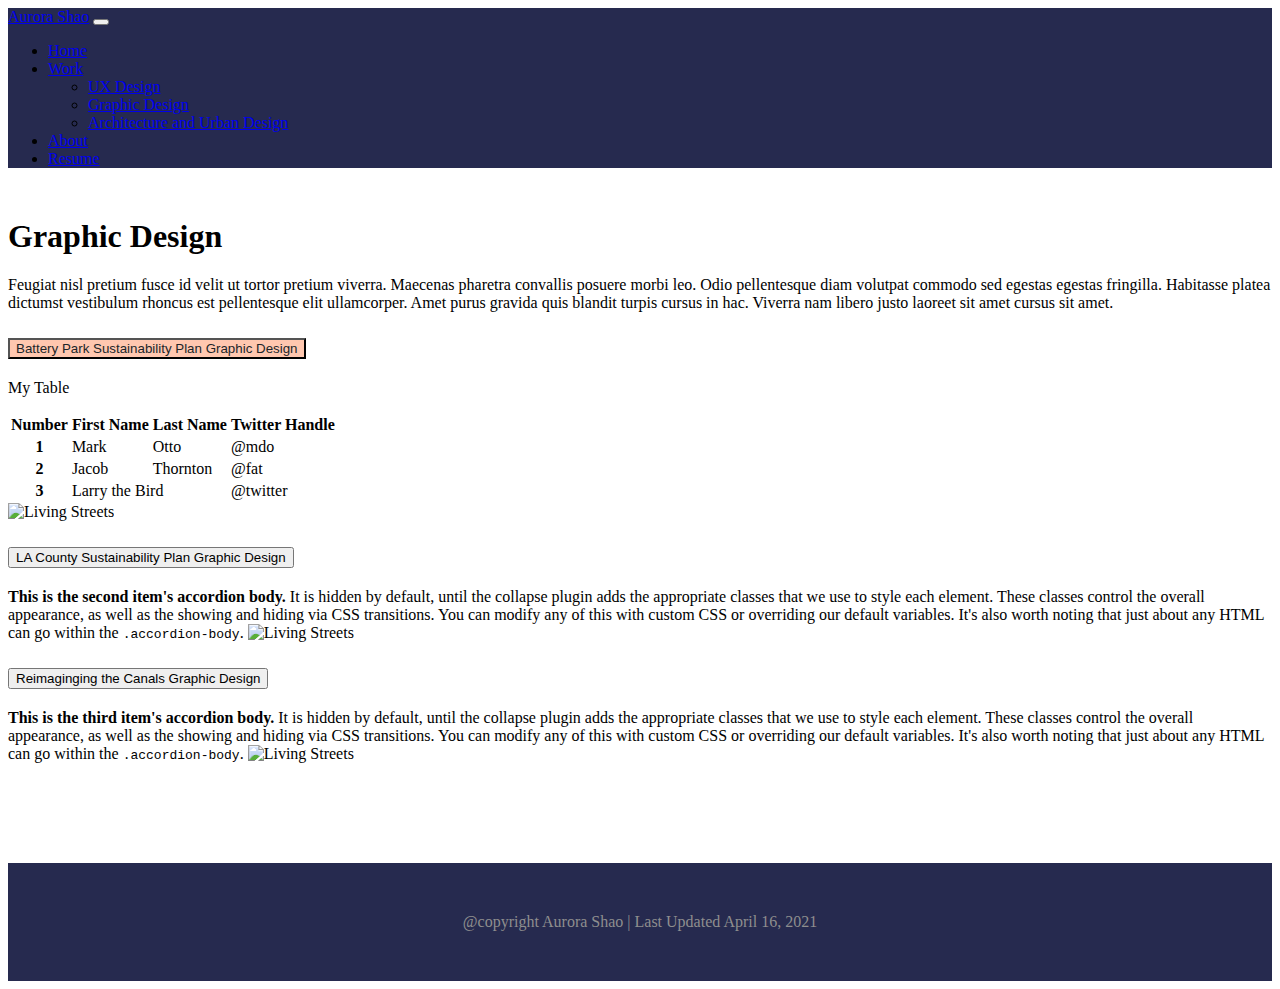
==== work/work-Graphic.html @ 36d4d9ab "Add files via upload" ====
<!doctype html>
<html lang="en">
  <head>
    <!-- Required meta tags -->
    <meta charset="utf-8">
    <meta name="viewport" content="width=device-width, initial-scale=1">

    <!-- Bootstrap CSS -->
    <link href="https://cdn.jsdelivr.net/npm/bootstrap@5.0.0-beta3/dist/css/bootstrap.min.css" rel="stylesheet" integrity="sha384-eOJMYsd53ii+scO/bJGFsiCZc+5NDVN2yr8+0RDqr0Ql0h+rP48ckxlpbzKgwra6" crossorigin="anonymous">
    <link href="../css/aspage.css" rel="stylesheet">

    <title>Supplemental Tutorial One</title>
  </head>

  <body>

    <!-- Nav Bar -->
    <nav class="navbar navbar-expand-lg navbar-dark bg-dark sticky-top">
      <div class="container-fluid">
        <a class="navbar-brand" href="#">Aurora Shao</a>
        <button class="navbar-toggler" type="button" data-bs-toggle="collapse" data-bs-target="#navbarNavDropdown" aria-controls="navbarNavDropdown" aria-expanded="false" aria-label="Toggle navigation">
          <span class="navbar-toggler-icon"></span>
        </button>
        <div class="collapse navbar-collapse" id="navbarNavDropdown">
          <ul class="navbar-nav">
            <li class="nav-item">
              <a class="nav-link" aria-current="page" href="../index.html">Home</a>
            </li>
            <li class="nav-item dropdown">
              <a class="nav-link active dropdown-toggle" href="#" id="navbarDropdownMenuLink" role="button" data-bs-toggle="dropdown" aria-expanded="false">
                Work
              </a>
              <ul class="dropdown-menu" aria-labelledby="navbarDropdownMenuLink">
                <li><a class="dropdown-item" href="../work/work-UX.html">UX Design</a></li>
                <li><a class="dropdown-item" href="../work/work-Graphic.html">Graphic Design</a></li>
                <li><a class="dropdown-item" href="../work/work-ArchUD.html">Architecture and Urban Design</a></li>
              </ul>
            </li>
            <li class="nav-item">
              <a class="nav-link" href="#">About</a>
            </li>
            <li class="nav-item">
              <a class="nav-link" href="#">Resume</a>
            </li>
          </ul>
        </div>
      </div>
    </nav>

<!-- Title + Description -->
    <div class="container">
      <div class="row">
        <h1 style="margin-top: 50px;">Graphic Design</h1>
        <div class="col-sm-12 control-width">
        <p>
          Feugiat nisl pretium fusce id velit ut tortor pretium viverra. Maecenas pharetra convallis posuere morbi leo. Odio pellentesque diam volutpat commodo sed egestas egestas fringilla. Habitasse platea dictumst vestibulum rhoncus est pellentesque elit ullamcorper. Amet purus gravida quis blandit turpis cursus in hac. Viverra nam libero justo laoreet sit amet cursus sit amet.
        </p>
        </div>
      </div>
    </div>

<!-- Accordion-->
    <div class="container accordion" id="accordionExample">
      <div class="accordion-item">
        <h2 class="accordion-header" id="headingOne">
          <button class="accordion-button" type="button" data-bs-toggle="collapse" data-bs-target="#collapseOne" aria-expanded="true" aria-controls="collapseOne">
            Battery Park Sustainability Plan Graphic Design
          </button>
        </h2>
        <div id="collapseOne" class="accordion-collapse collapse show" aria-labelledby="headingOne" data-bs-parent="#accordionExample">
          <div class="accordion-body">

            <!-- Table -->
              <p id="TableDesc">My Table</p>
                <table class="container table" aria-describedby="TableDesc">
                  <thead>
                    <tr>
                      <th scope="col">Number</th>
                      <th scope="col">First Name</th>
                      <th scope="col">Last Name</th>
                      <th scope="col">Twitter Handle</th>
                    </tr>
                  </thead>
                  <tbody>
                    <tr>
                      <th scope="row">1</th>
                      <td>Mark</td>
                      <td>Otto</td>
                      <td>@mdo</td>
                    </tr>
                    <tr>
                      <th scope="row">2</th>
                      <td>Jacob</td>
                      <td>Thornton</td>
                      <td>@fat</td>
                    </tr>
                    <tr>
                      <th scope="row">3</th>
                      <td colspan="2">Larry the Bird</td>
                      <td>@twitter</td>
                    </tr>
                  </tbody>
                </table>

              <img src="../imgs/07.png" alt="Living Streets">

          </div>
        </div>
      </div>
      <div class="accordion-item">
        <h2 class="accordion-header" id="headingTwo">
          <button class="accordion-button collapsed" type="button" data-bs-toggle="collapse" data-bs-target="#collapseTwo" aria-expanded="false" aria-controls="collapseTwo">
            LA County Sustainability Plan Graphic Design
          </button>
        </h2>
        <div id="collapseTwo" class="accordion-collapse collapse" aria-labelledby="headingTwo" data-bs-parent="#accordionExample">
          <div class="accordion-body">
            <strong>This is the second item's accordion body.</strong> It is hidden by default, until the collapse plugin adds the appropriate classes that we use to style each element. These classes control the overall appearance, as well as the showing and hiding via CSS transitions. You can modify any of this with custom CSS or overriding our default variables. It's also worth noting that just about any HTML can go within the <code>.accordion-body</code>.
            <img src="../imgs/05.png" alt="Living Streets">
          </div>
        </div>
      </div>
      <div class="accordion-item">
        <h2 class="accordion-header" id="headingThree">
          <button class="accordion-button collapsed" type="button" data-bs-toggle="collapse" data-bs-target="#collapseThree" aria-expanded="false" aria-controls="collapseThree">
            Reimaginging the Canals Graphic Design
          </button>
        </h2>
        <div id="collapseThree" class="accordion-collapse collapse" aria-labelledby="headingThree" data-bs-parent="#accordionExample">
          <div class="accordion-body">
            <strong>This is the third item's accordion body.</strong> It is hidden by default, until the collapse plugin adds the appropriate classes that we use to style each element. These classes control the overall appearance, as well as the showing and hiding via CSS transitions. You can modify any of this with custom CSS or overriding our default variables. It's also worth noting that just about any HTML can go within the <code>.accordion-body</code>.
            <img src="../imgs/06.png" alt="Living Streets">
          </div>
        </div>
      </div>
    </div>

    <!-- Div for spacing-->
    <div class="lowerpadding-100">
      &nbsp;
    </div>

    <!-- Footer-->
    <footer class="footer">
      @copyright Aurora Shao | Last Updated April 16, 2021
    </footer>

        <!-- Optional JavaScript; choose one of the two! -->

        <!-- Option 1: Bootstrap Bundle with Popper -->
        <script src="https://cdn.jsdelivr.net/npm/bootstrap@5.0.0-beta3/dist/js/bootstrap.bundle.min.js" integrity="sha384-JEW9xMcG8R+pH31jmWH6WWP0WintQrMb4s7ZOdauHnUtxwoG2vI5DkLtS3qm9Ekf" crossorigin="anonymous"></script>

        <!-- Option 2: Separate Popper and Bootstrap JS -->
        <!--
        <script src="https://cdn.jsdelivr.net/npm/@popperjs/core@2.9.1/dist/umd/popper.min.js" integrity="sha384-SR1sx49pcuLnqZUnnPwx6FCym0wLsk5JZuNx2bPPENzswTNFaQU1RDvt3wT4gWFG" crossorigin="anonymous"></script>
        <script src="https://cdn.jsdelivr.net/npm/bootstrap@5.0.0-beta3/dist/js/bootstrap.min.js" integrity="sha384-j0CNLUeiqtyaRmlzUHCPZ+Gy5fQu0dQ6eZ/xAww941Ai1SxSY+0EQqNXNE6DZiVc" crossorigin="anonymous"></script>
        -->
    </body>

    </html>
---- css/aspage.css ----
@charset "UTF-8";
/* CSS Document */

.bg-dark {
  background-color: #262a4f !important;
}

.c-container {
  padding: 5%;
}

.caption-edit {
  background-color: rgb(100, 100, 100, 0.5);
  color: white;
}

.text-container {
  max-width: 80%;
  margin-bottom: 50px;
}

.footer {
  background-color: #262a4f;
  height: auto;
  color: #8e8e8e;
  font-size: 0.8 rem;
  text-align: center;
  padding: 50px;
}

.btn-primary {
  background-color: transparent;
  color: #202529;
  border-color: #ff4e00;

}

.btn-primary:hover {
  background-color: #ff4e00;
  color: #ffffff;
  border-color: #ff4e00;

}

.lowerpadding-100 {
  height: 100px;
}

.accordion-button:not(.collapsed) {
  color:#202529;
  background-color:#ff4e0050;
}

.accordion-button:hover {
  color:white;
  background-color:#ff4e00;
}
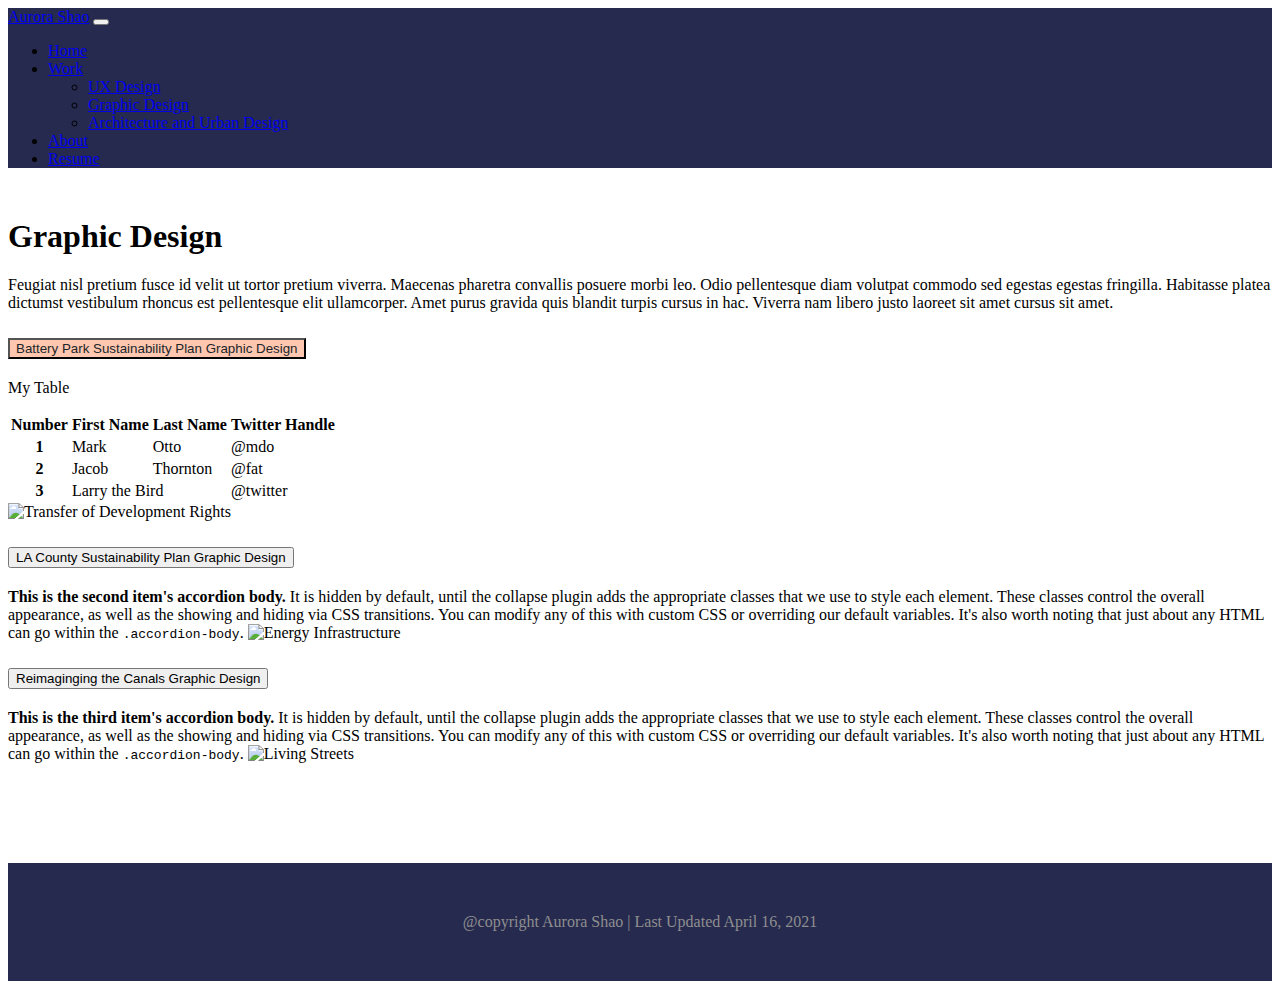
==== commit bbbfc4c3: "Update work-Graphic.html" ====
--- a/work/work-Graphic.html
+++ b/work/work-Graphic.html
@@ -102,7 +102,7 @@
                   </tbody>
                 </table>
 
-              <img src="../imgs/07.png" alt="Living Streets">
+              <img src="../imgs/07.png" alt="Transfer of Development Rights">
 
           </div>
         </div>
@@ -116,7 +116,7 @@
         <div id="collapseTwo" class="accordion-collapse collapse" aria-labelledby="headingTwo" data-bs-parent="#accordionExample">
           <div class="accordion-body">
             <strong>This is the second item's accordion body.</strong> It is hidden by default, until the collapse plugin adds the appropriate classes that we use to style each element. These classes control the overall appearance, as well as the showing and hiding via CSS transitions. You can modify any of this with custom CSS or overriding our default variables. It's also worth noting that just about any HTML can go within the <code>.accordion-body</code>.
-            <img src="../imgs/05.png" alt="Living Streets">
+            <img src="../imgs/05.png" alt="Energy Infrastructure">
           </div>
         </div>
       </div>
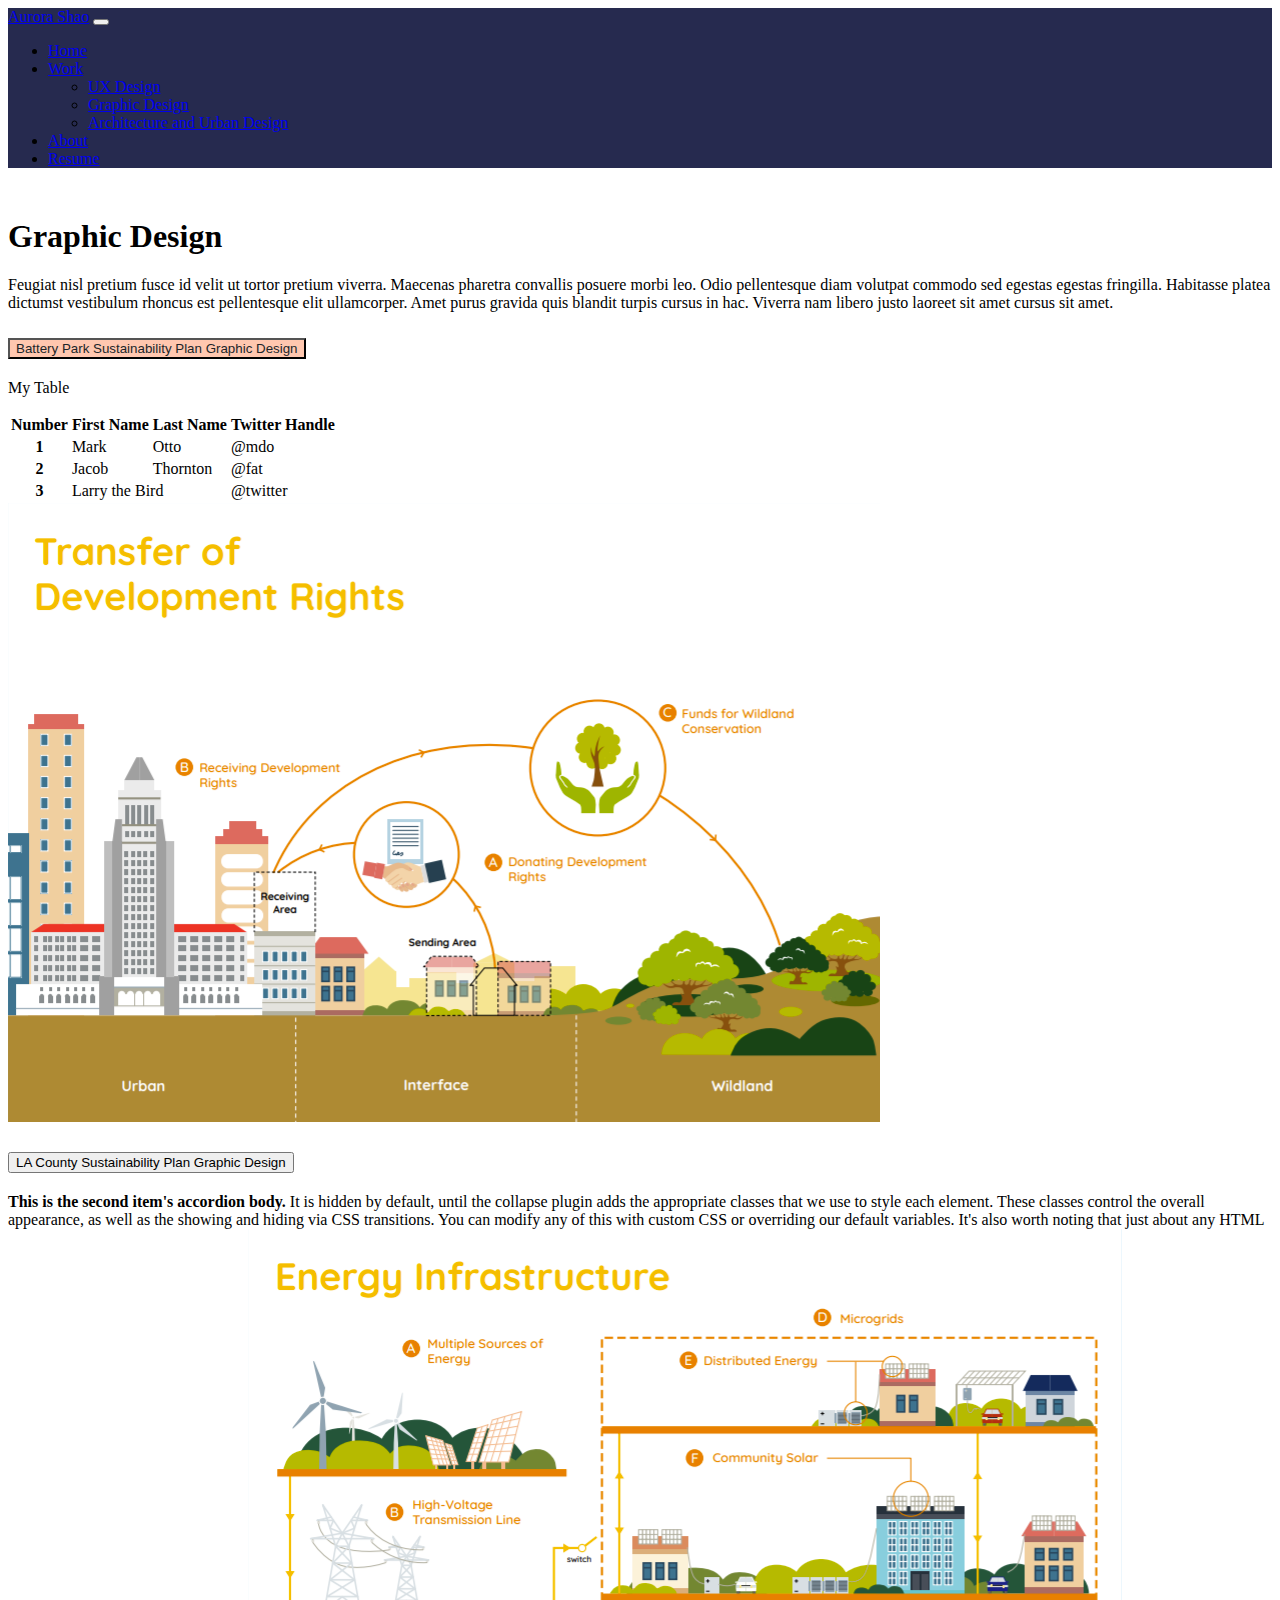
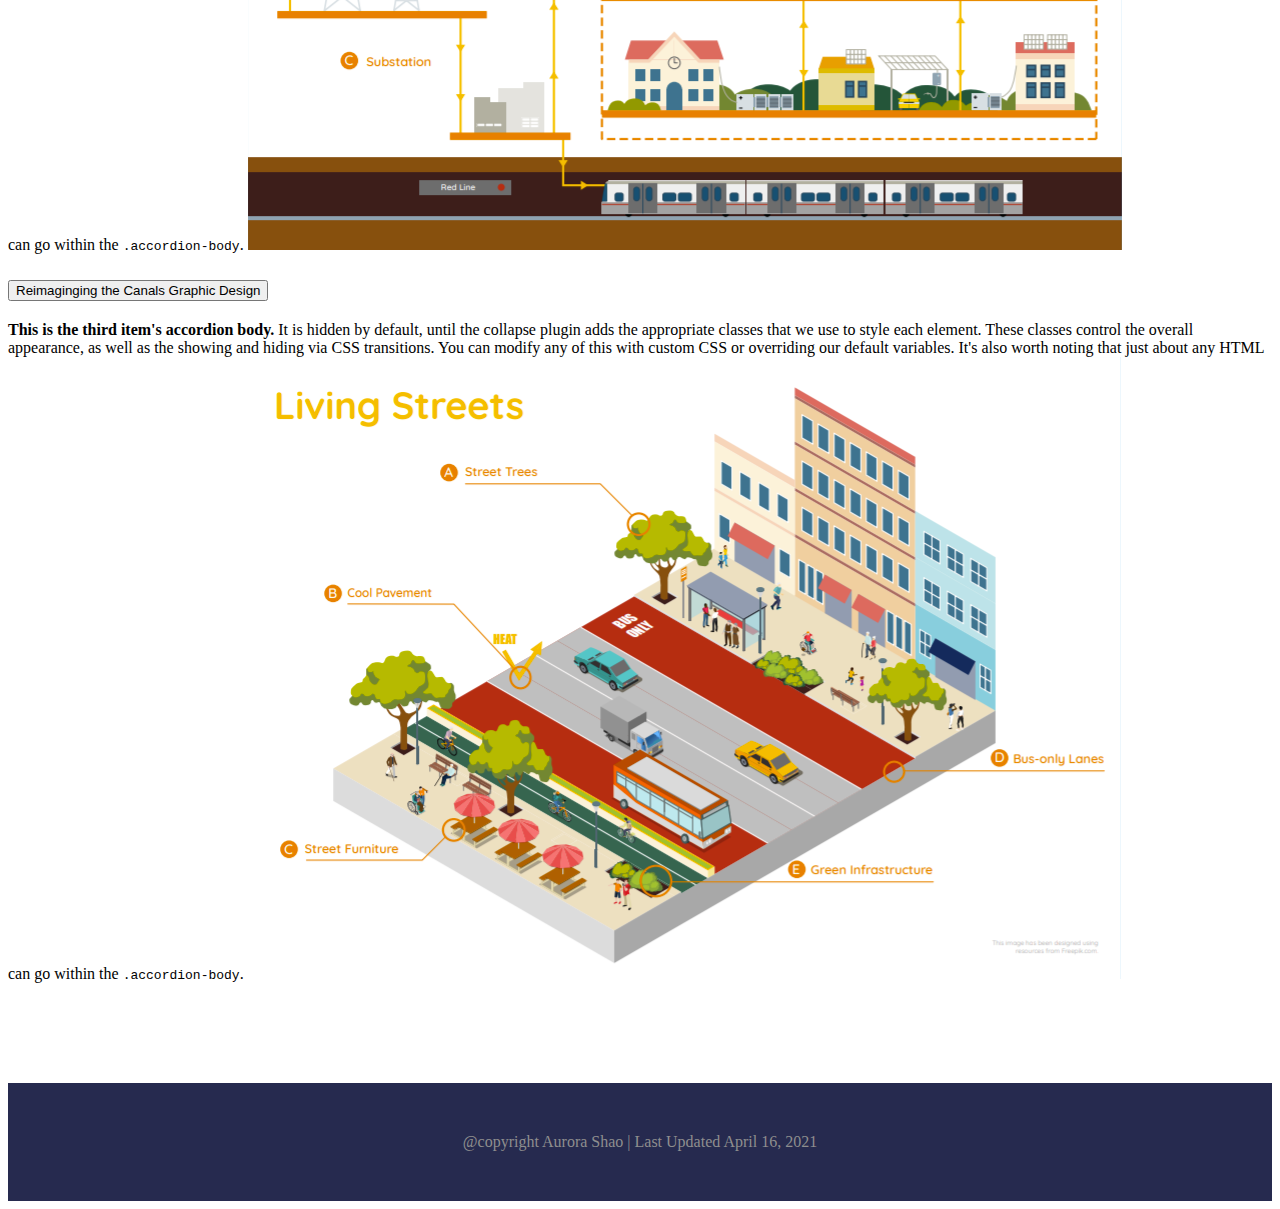
==== commit 55bfe7a5: "Update work-Graphic.html" ====
--- a/work/work-Graphic.html
+++ b/work/work-Graphic.html
@@ -102,7 +102,7 @@
                   </tbody>
                 </table>
 
-              <img src="../imgs/07.png" alt="Transfer of Development Rights">
+              <img src="../imgs/07.PNG" alt="Transfer of Development Rights">
 
           </div>
         </div>
@@ -116,7 +116,7 @@
         <div id="collapseTwo" class="accordion-collapse collapse" aria-labelledby="headingTwo" data-bs-parent="#accordionExample">
           <div class="accordion-body">
             <strong>This is the second item's accordion body.</strong> It is hidden by default, until the collapse plugin adds the appropriate classes that we use to style each element. These classes control the overall appearance, as well as the showing and hiding via CSS transitions. You can modify any of this with custom CSS or overriding our default variables. It's also worth noting that just about any HTML can go within the <code>.accordion-body</code>.
-            <img src="../imgs/05.png" alt="Energy Infrastructure">
+            <img src="../imgs/05.PNG" alt="Energy Infrastructure">
           </div>
         </div>
       </div>
@@ -129,7 +129,7 @@
         <div id="collapseThree" class="accordion-collapse collapse" aria-labelledby="headingThree" data-bs-parent="#accordionExample">
           <div class="accordion-body">
             <strong>This is the third item's accordion body.</strong> It is hidden by default, until the collapse plugin adds the appropriate classes that we use to style each element. These classes control the overall appearance, as well as the showing and hiding via CSS transitions. You can modify any of this with custom CSS or overriding our default variables. It's also worth noting that just about any HTML can go within the <code>.accordion-body</code>.
-            <img src="../imgs/06.png" alt="Living Streets">
+            <img src="../imgs/06.PNG" alt="Living Streets">
           </div>
         </div>
       </div>
